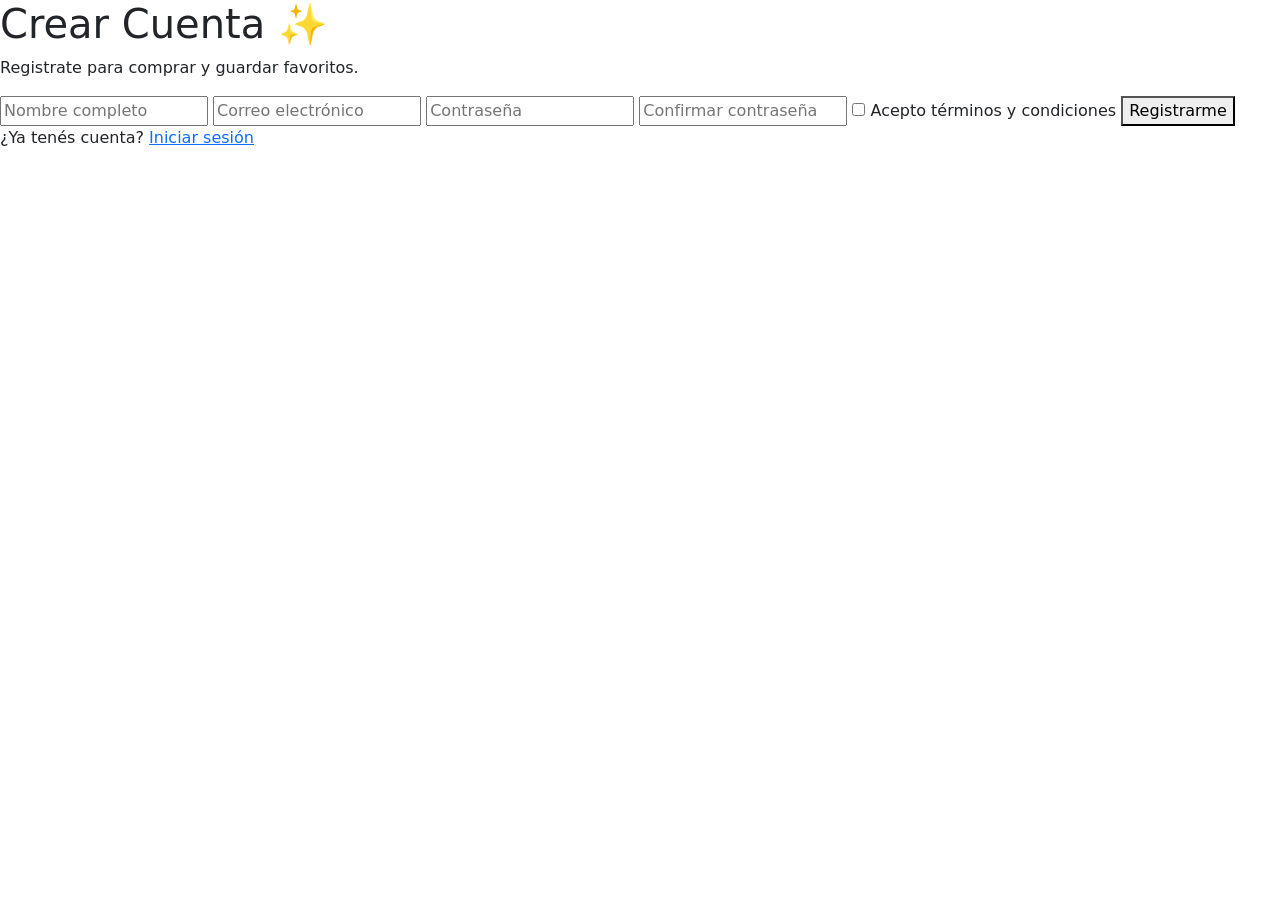
==== REGISTRO.HTML @ 96095cf3 "Add initial registration HTML structure" ====
<!DOCTYPE html>
<html lang="es">

<head>

    <meta charset="UTF-8">

    <meta name="viewport"
        content="width=device-width, initial-scale=1.0">

    <title>Registro | MARCOSMETIC</title>

    <!-- CSS -->

    <link rel="stylesheet"
        href="css/styles.css">

    <!-- BOOTSTRAP -->

    <link href="https://cdn.jsdelivr.net/npm/bootstrap@5.3.3/dist/css/bootstrap.min.css"
        rel="stylesheet">

</head>

<body class="login-body">

    <section class="register-section">

        <div class="register-container">

            <h1>

                Crear Cuenta ✨

            </h1>

            <p>

                Registrate para comprar y guardar favoritos.

            </p>

            <!-- FORM -->

            <form id="registerForm">

                <input type="text"
                    id="nombre"
                    placeholder="Nombre completo"
                    required>

                <input type="email"
                    id="email"
                    placeholder="Correo electrónico"
                    required>

                <input type="password"
                    id="password"
                    placeholder="Contraseña"
                    required>

                <input type="password"
                    id="confirmPassword"
                    placeholder="Confirmar contraseña"
                    required>

                <!-- CHECK -->

                <label class="check-terms">

                    <input type="checkbox"
                        required>

                    Acepto términos y condiciones

                </label>

                <!-- BOTON -->

                <button type="submit"
                    class="btn-login">

                    Registrarme

                </button>

            </form>

            <div class="register-link">

                ¿Ya tenés cuenta?

                <a href="login.html">

                    Iniciar sesión

                </a>

            </div>

        </div>

    </section>

    <!-- JS -->

    <script src="js/script.js"></script>

</body>

</html>
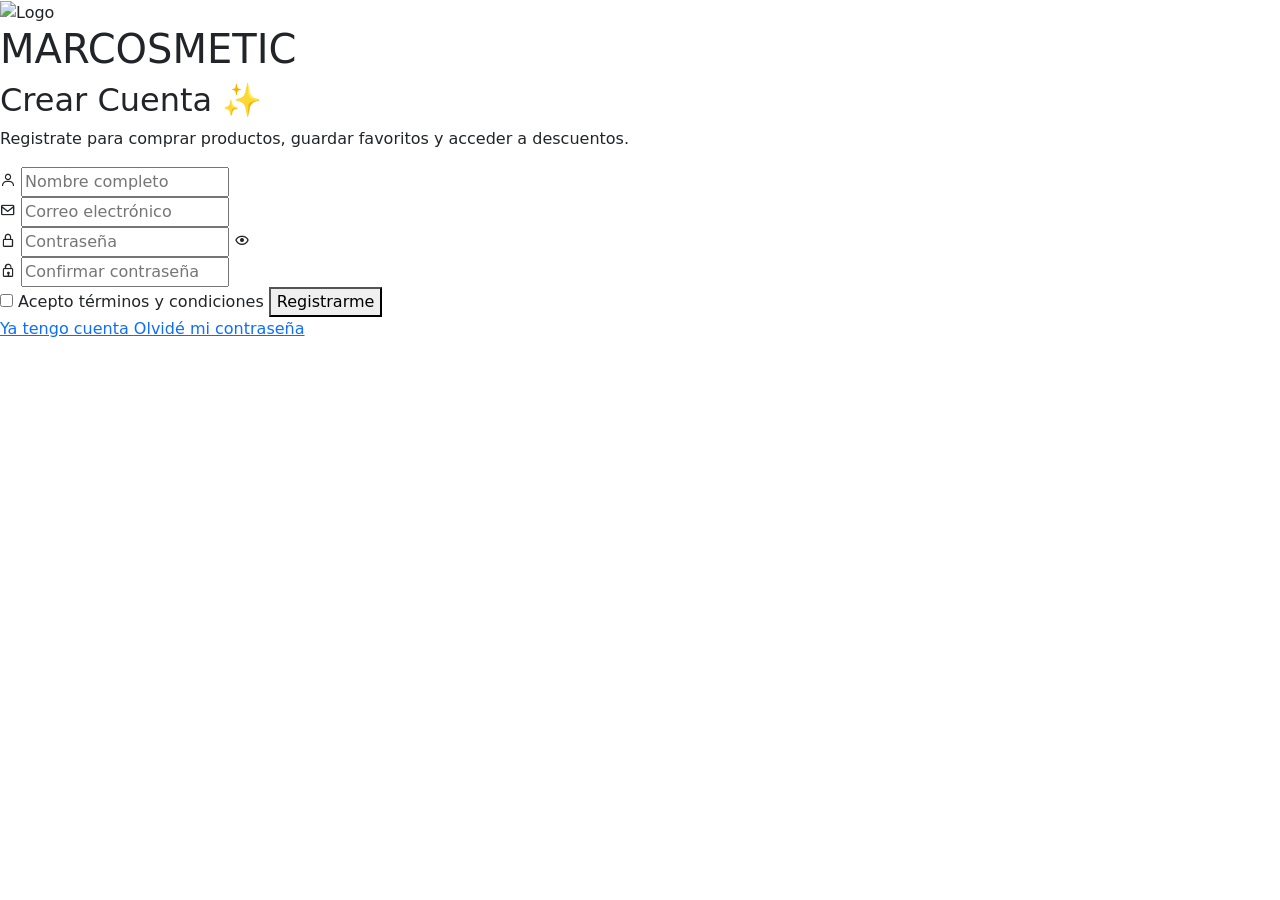
==== commit 5147126d: "Update REGISTRO.HTML" ====
--- a/REGISTRO.HTML
+++ b/REGISTRO.HTML
@@ -10,59 +10,126 @@
 
     <title>Registro | MARCOSMETIC</title>
 
+    <!-- Bootstrap -->
+
+    <link href="https://cdn.jsdelivr.net/npm/bootstrap@5.3.3/dist/css/bootstrap.min.css"
+        rel="stylesheet">
+
+    <!-- Boxicons -->
+
+    <link href='https://unpkg.com/boxicons@2.1.4/css/boxicons.min.css'
+        rel='stylesheet'>
+
     <!-- CSS -->
 
     <link rel="stylesheet"
         href="css/styles.css">
 
-    <!-- BOOTSTRAP -->
-
-    <link href="https://cdn.jsdelivr.net/npm/bootstrap@5.3.3/dist/css/bootstrap.min.css"
-        rel="stylesheet">
-
 </head>
 
 <body class="login-body">
+
+    <!-- PARTICULAS / FONDO -->
+
+    <div class="background-overlay"></div>
+
+    <!-- CONTENEDOR -->
 
     <section class="register-section">
 
         <div class="register-container">
 
-            <h1>
+            <!-- LOGO -->
+
+            <div class="logo-area">
+
+                <img src="assets/img/logo.png"
+                    alt="Logo">
+
+                <h1>MARCOSMETIC</h1>
+
+            </div>
+
+            <!-- TITULO -->
+
+            <h2>
 
                 Crear Cuenta ✨
 
-            </h1>
+            </h2>
 
             <p>
 
-                Registrate para comprar y guardar favoritos.
+                Registrate para comprar productos,
+                guardar favoritos y acceder a descuentos.
 
             </p>
+
+            <!-- ALERTA -->
+
+            <div id="mensajeRegistro"></div>
 
             <!-- FORM -->
 
             <form id="registerForm">
 
-                <input type="text"
-                    id="nombre"
-                    placeholder="Nombre completo"
-                    required>
+                <!-- NOMBRE -->
 
-                <input type="email"
-                    id="email"
-                    placeholder="Correo electrónico"
-                    required>
+                <div class="input-group-custom">
 
-                <input type="password"
-                    id="password"
-                    placeholder="Contraseña"
-                    required>
+                    <i class='bx bx-user'></i>
 
-                <input type="password"
-                    id="confirmPassword"
-                    placeholder="Confirmar contraseña"
-                    required>
+                    <input type="text"
+                        id="nombre"
+                        placeholder="Nombre completo"
+                        required>
+
+                </div>
+
+                <!-- EMAIL -->
+
+                <div class="input-group-custom">
+
+                    <i class='bx bx-envelope'></i>
+
+                    <input type="email"
+                        id="email"
+                        placeholder="Correo electrónico"
+                        required>
+
+                </div>
+
+                <!-- PASSWORD -->
+
+                <div class="input-group-custom">
+
+                    <i class='bx bx-lock-alt'></i>
+
+                    <input type="password"
+                        id="password"
+                        placeholder="Contraseña"
+                        required>
+
+                    <span class="toggle-password">
+
+                        <i class='bx bx-show'></i>
+
+                    </span>
+
+                </div>
+
+                <!-- CONFIRMAR -->
+
+                <div class="input-group-custom">
+
+                    <i class='bx bx-lock'></i>
+
+                    <input type="password"
+                        id="confirmPassword"
+                        placeholder="Confirmar contraseña"
+                        required>
+
+                </div>
 
                 <!-- CHECK -->
 
@@ -78,7 +145,7 @@
                 <!-- BOTON -->
 
                 <button type="submit"
-                    class="btn-login">
+                    class="btn-register">
 
                     Registrarme
 
@@ -86,13 +153,19 @@
 
             </form>
 
-            <div class="register-link">
+            <!-- LINKS -->
 
-                ¿Ya tenés cuenta?
+            <div class="extra-links">
 
                 <a href="login.html">
 
-                    Iniciar sesión
+                    Ya tengo cuenta
+
+                </a>
+
+                <a href="recuperar.html">
+
+                    Olvidé mi contraseña
 
                 </a>
 
@@ -104,7 +177,7 @@
 
     <!-- JS -->
 
-    <script src="js/script.js"></script>
+    <script src="js/register.js"></script>
 
 </body>
 
